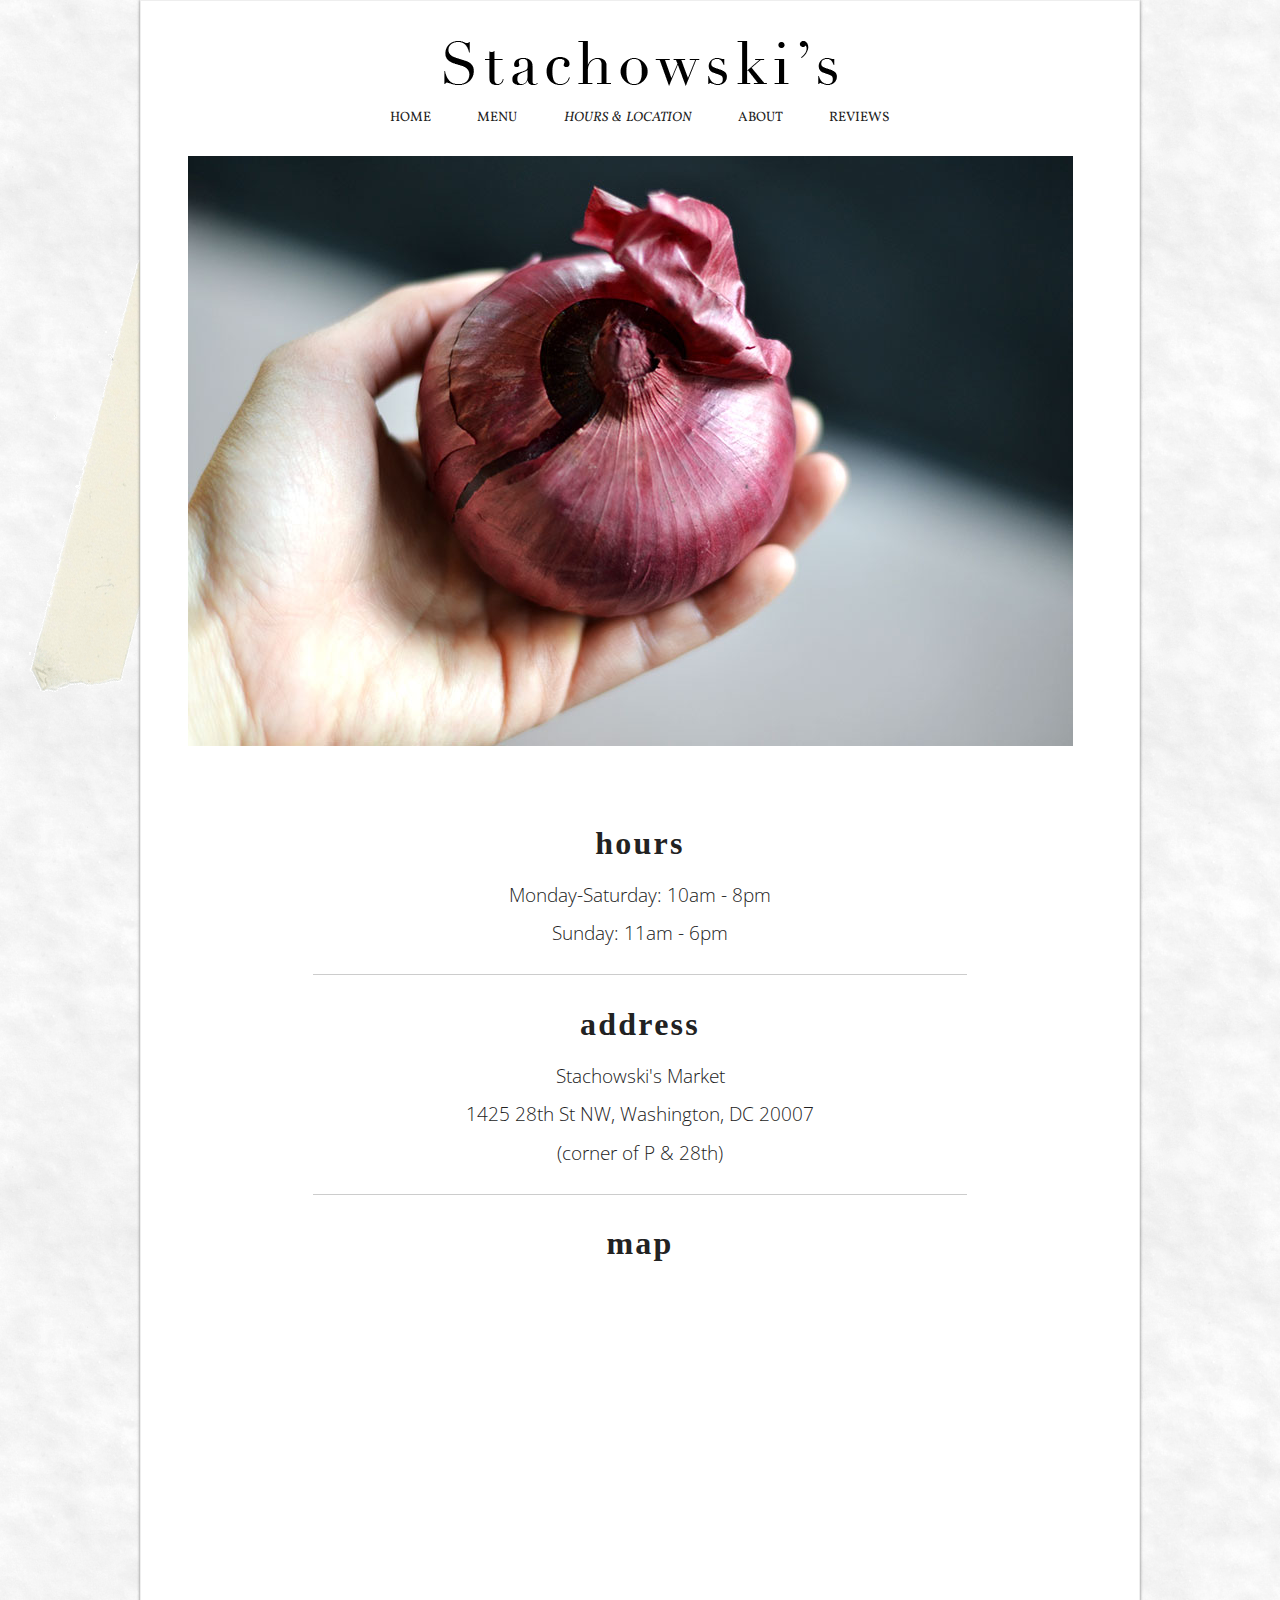
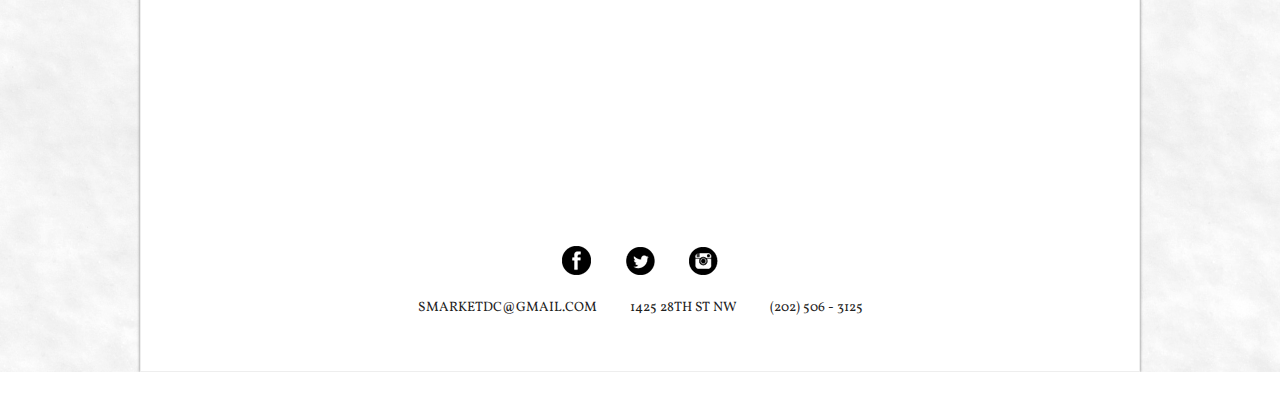
==== hours & location.html @ 37de4df4 "Upload first time" ====
<!DOCTYPE html>
<!--[if lt IE 7]>	   <html class="no-js lt-ie9 lt-ie8 lt-ie7"> <![endif]-->
<!--[if IE 7]>		   <html class="no-js lt-ie9 lt-ie8"> <![endif]-->
<!--[if IE 8]>		   <html class="no-js lt-ie9"> <![endif]-->
<!--[if gt IE 8]><!--> <html class="no-js"> <!--<![endif]-->
<head>
    
	<meta charset="utf-8">
	<meta http-equiv="X-UA-Compatible" content="IE=edge">
	<title>Stachowski's Market</title>
	<meta name="description" content="">
	
	<!-- Enable responsive layouts; tell browsers not to shrink pages to fit small screens -->
	<meta name="viewport" content="width=device-width, initial-scale=1">

	<!-- Load styles -->
	<!-- for production, combine all of these stylesheets -->
	<link rel="stylesheet" href="css/style.css">
	
	<script src="js/vendor/modernizr-2.6.2.min.js"></script>
    
    <!-- Google Fonts -->
    <link href='http://fonts.googleapis.com/css?family=Vollkorn:400italic,400' rel='stylesheet' type='text/css'>
    <link href='http://fonts.googleapis.com/css?family=Lato:300,300italic' rel='stylesheet' type='text/css'>
    <link href='http://fonts.googleapis.com/css?family=Open+Sans:300italic,400italic,400,300' rel='stylesheet' type='text/css'>
    
</head>
<body>
    <!-- background image -->
    <body background="img/snow.png"></body>
    
    
  <!-- tape -->
    <img class="tape1" src="img/tape1.png" alt="tape1" />
    <img class="tape5" src="img/tape5.png" alt="tape3" />
    <img class="tape4" src="img/tape4.png" alt="tape4" />
    
	<!-- page content goes inside the container -->
	<div class="container">
        
    <!-- logo -->
    <a href="index.html"><img class="name" src="img/stachowskis.png" alt="Stachowski's" /></a>
    
     <!-- navigation -->
        <nav class = "nav">
		<ul>
            <li><a class="topbar" href="index.html">Home</a></li>
			<li><a class="topbar" href="menu.html">Menu</a></li>
			<li><a class="topbar" href="hours%20&%20location.html"><i>Hours&nbsp; &amp; &nbsp;Location</i></a></li>
			<li><a class="topbar" href="about.html">About</a></li>
			<li><a class="topbar" href="reviews.html">Reviews</a></li>
		</ul>
        </nav>
        
        
    <!-- slideshow -->
        <img class="test" src= "img/onion.jpg" alt="onion" />

    
    <!-- hours -->  
     <h2 class="map_header">hours</h2>
        <p class="map_paragraph">Monday-Saturday: 10am - 8pm</p>
        <p class="map_paragraph">Sunday: 11am - 6pm</p>
        
     <hr class="center_line">
        
    <!-- address -->  
     <h2 class="map_header">address</h2>
        <p class="map_paragraph"><a href="https://goo.gl/maps/Yq6K1" target="_blank">Stachowski's Market</a></p>
        <p class="map_paragraph"> <a href="https://goo.gl/maps/Yq6K1" target="_blank">1425 28th St NW, Washington, DC 20007</a></p>
        <p class="map_paragraph"><a href="https://goo.gl/maps/Yq6K1" target="_blank">(corner of P &amp; 28th)</a></p>
        <hr class="center_line">
        
    <!-- map -->  
     <h2 class="map_header">map</h2>
        <iframe class='map' width='95%' height='500px' frameBorder='0' src='http://a.tiles.mapbox.com/v3/katiemei.i5lcledc/attribution,zoompan,zoomwheel,geocoder,share.html'></iframe>

        <!-- Social Media Buttons -->
       
        <ul class="social">
        <li> <a href="https://www.facebook.com/Stachowskis" target="_blank"><img src="img/facebook.png" alt="Facebook icon" /></a></li>
        <li> <a href="https://twitter.com/Stachowskis" target="_blank"><img  src="img/twitter.png" alt="Twitter icon" /></a></li>
        <li> <a href="http://instagram.com/stachowskisdc" target="_blank"><img src="img/instagram.png" alt="Instagram icon" /></a></li>
        </ul>
        
    <!-- footer/contact info -->
        <footer>
        <ul class="contact">
            <li>smarketdc@gmail.com</li>
            <li><a href="https://goo.gl/maps/Yq6K1" target="_blank">1425&nbsp;28th&nbsp;St&nbsp;NW</a></li>
            <li>(202)&nbsp;506&nbsp;-&nbsp;3125</li>
                
        </ul>
        </footer>    
	</div><!-- end container -->
	
    
    
	<!-- Load scripts -->
	<script src="//ajax.googleapis.com/ajax/libs/jquery/1.10.2/jquery.min.js"></script>
	<script>window.jQuery || document.write('<script src="js/vendor/jquery-1.10.2.min.js"><\/script>')</script>
	<script src="js/plugins.js"></script>
	<script src="js/main.js"></script>
    

</body>
</html>
---- css/style.css ----
@import 'h5bp/h5bp-head.css';
@import 'h5bp/normalize.css';
@import 'typography.css';
@import 'layout.css';
@import 'utilities.css';
@import 'h5bp/h5bp-tail.css';

/* 

	Put typographic formatting in the typography.css file.
	Page layout styles go in layout.css.

	In production, do not use imports.
	Instead, concatenante and minify files. 

*/
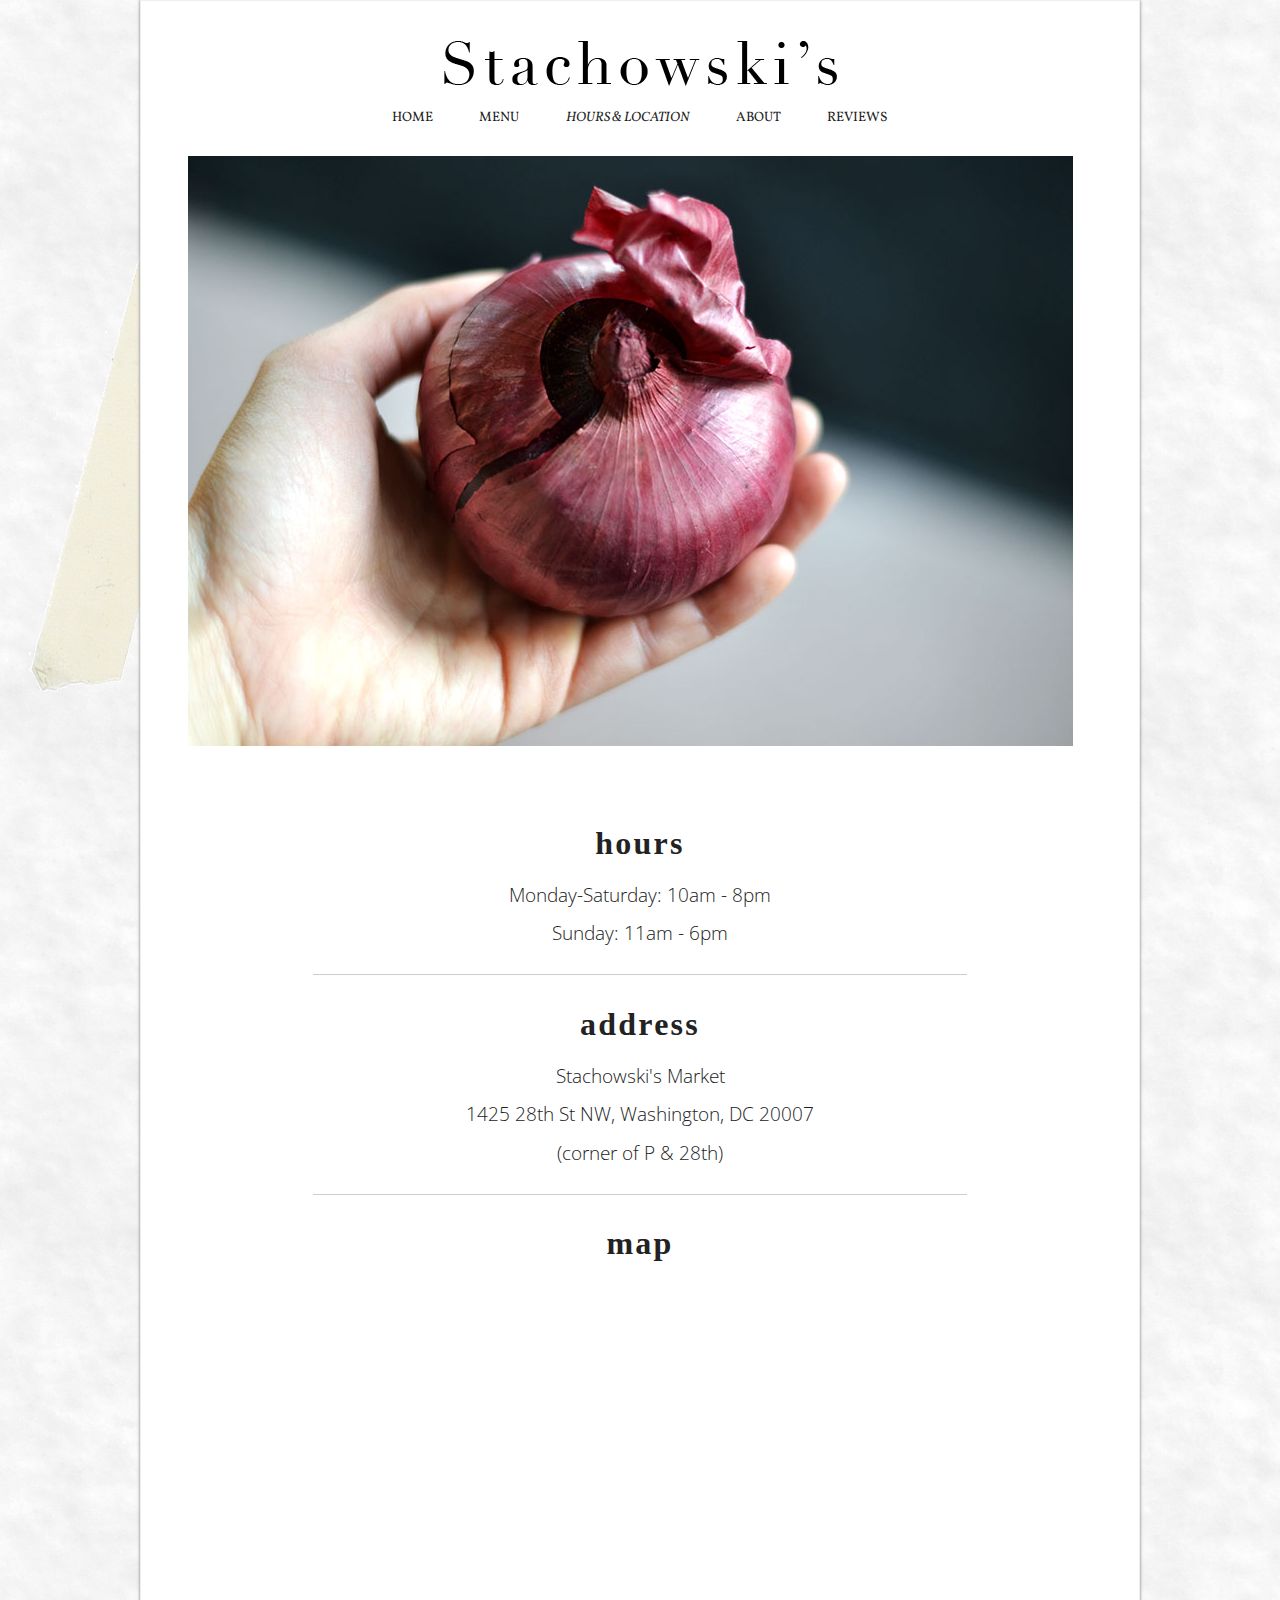
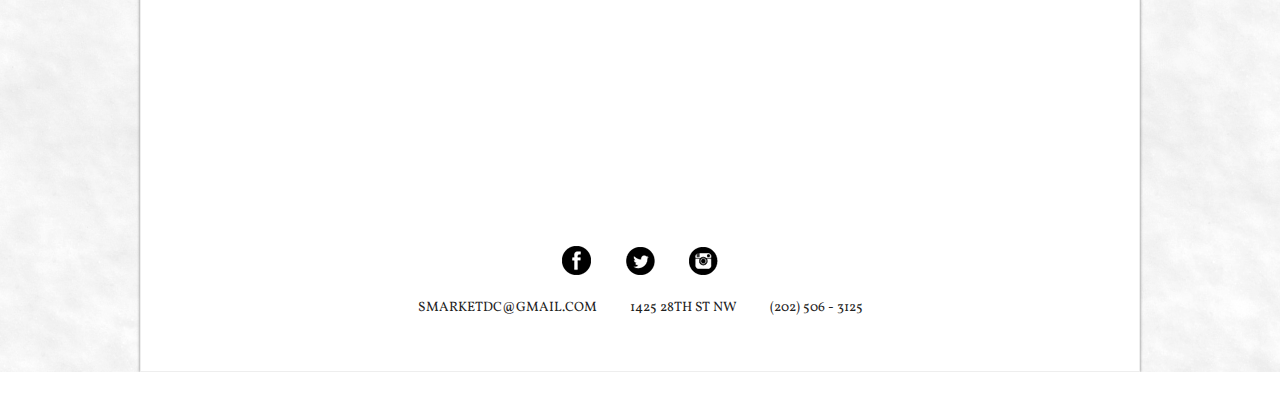
==== commit e824fc1b: "updates to mobile version" ====
--- a/hours & location.html
+++ b/hours & location.html
@@ -46,7 +46,7 @@
 		<ul>
             <li><a class="topbar" href="index.html">Home</a></li>
 			<li><a class="topbar" href="menu.html">Menu</a></li>
-			<li><a class="topbar" href="hours%20&%20location.html"><i>Hours&nbsp; &amp; &nbsp;Location</i></a></li>
+			<li><a class="topbar" href="hours%20&%20location.html"><i>Hours&nbsp;&amp;&nbsp;Location</i></a></li>
 			<li><a class="topbar" href="about.html">About</a></li>
 			<li><a class="topbar" href="reviews.html">Reviews</a></li>
 		</ul>
